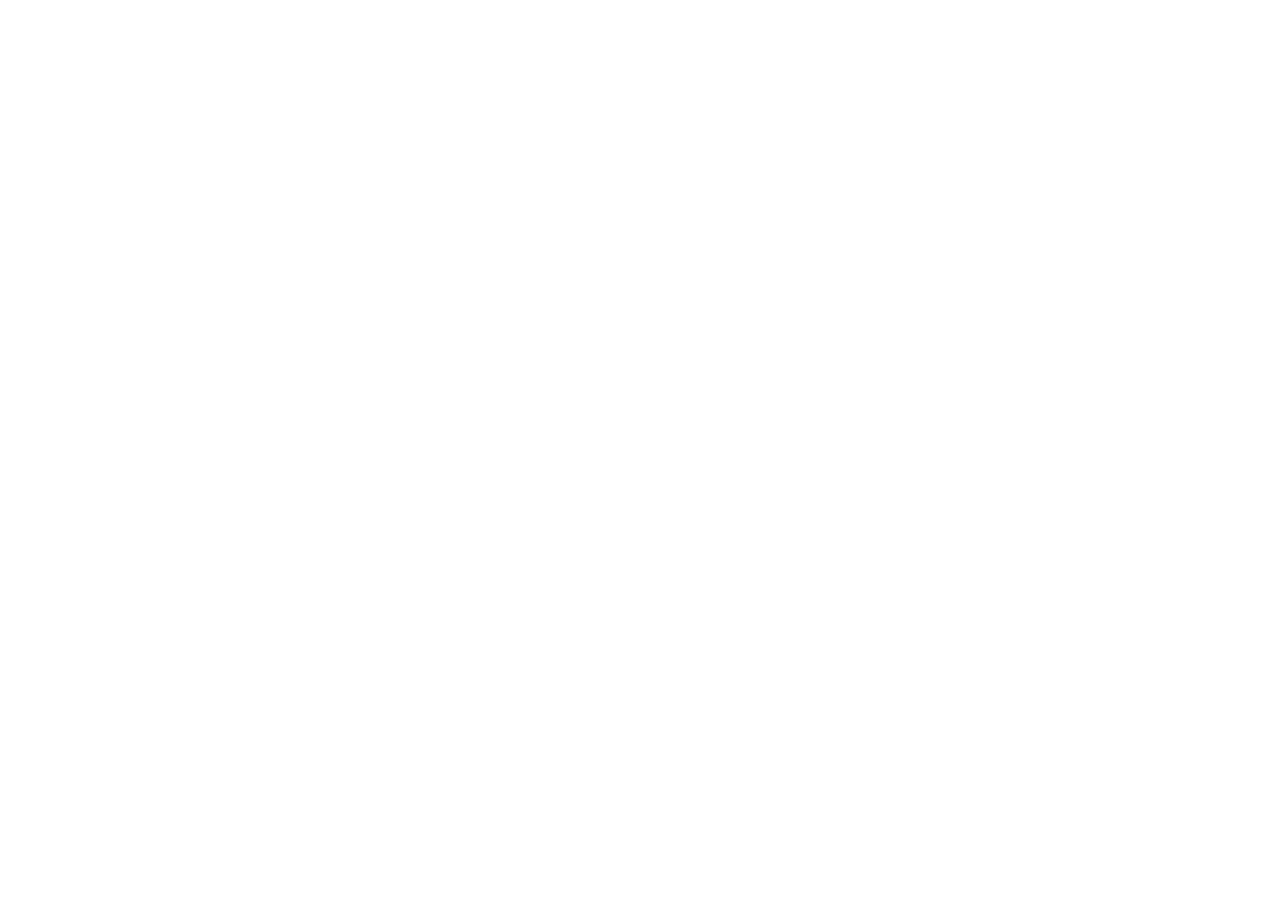
==== index.html @ 196fc7be "updated file" ====
<!DOCTYPE html>
<html lang="en">
  <head>
    <meta charset="UTF-8" />
    <meta name="viewport" content="width=device-width, initial-scale=1.0" />

    <link rel="preconnect" href="https://fonts.googleapis.com" />
    <link rel="preconnect" href="https://fonts.gstatic.com" crossorigin />
    <link
      href="https://fonts.googleapis.com/css2?family=Open+Sans:wght@400;700&display=swap"
      rel="stylesheet"
    />
    <link rel="stylesheet" href="/multipage-portfolio/styles/style.css" />
    <link rel="stylesheet" href="/multipage-portfolio/styles/reset.css" />
    <title>multipage-portfolio</title>
  </head>

  <body>
    <header class="section-header">
      <section>
        <div></div>
      </section>
    </header>
  </body>
</html>
---- multipage-portfolio/styles/style.css ----
* {
  box-sizing: border-box;
}

html,
body {
  background-color: #ffffff;
  height: 100vh;
  width: 100vw;
  font-family: "Open Sans", sans-serif;
}
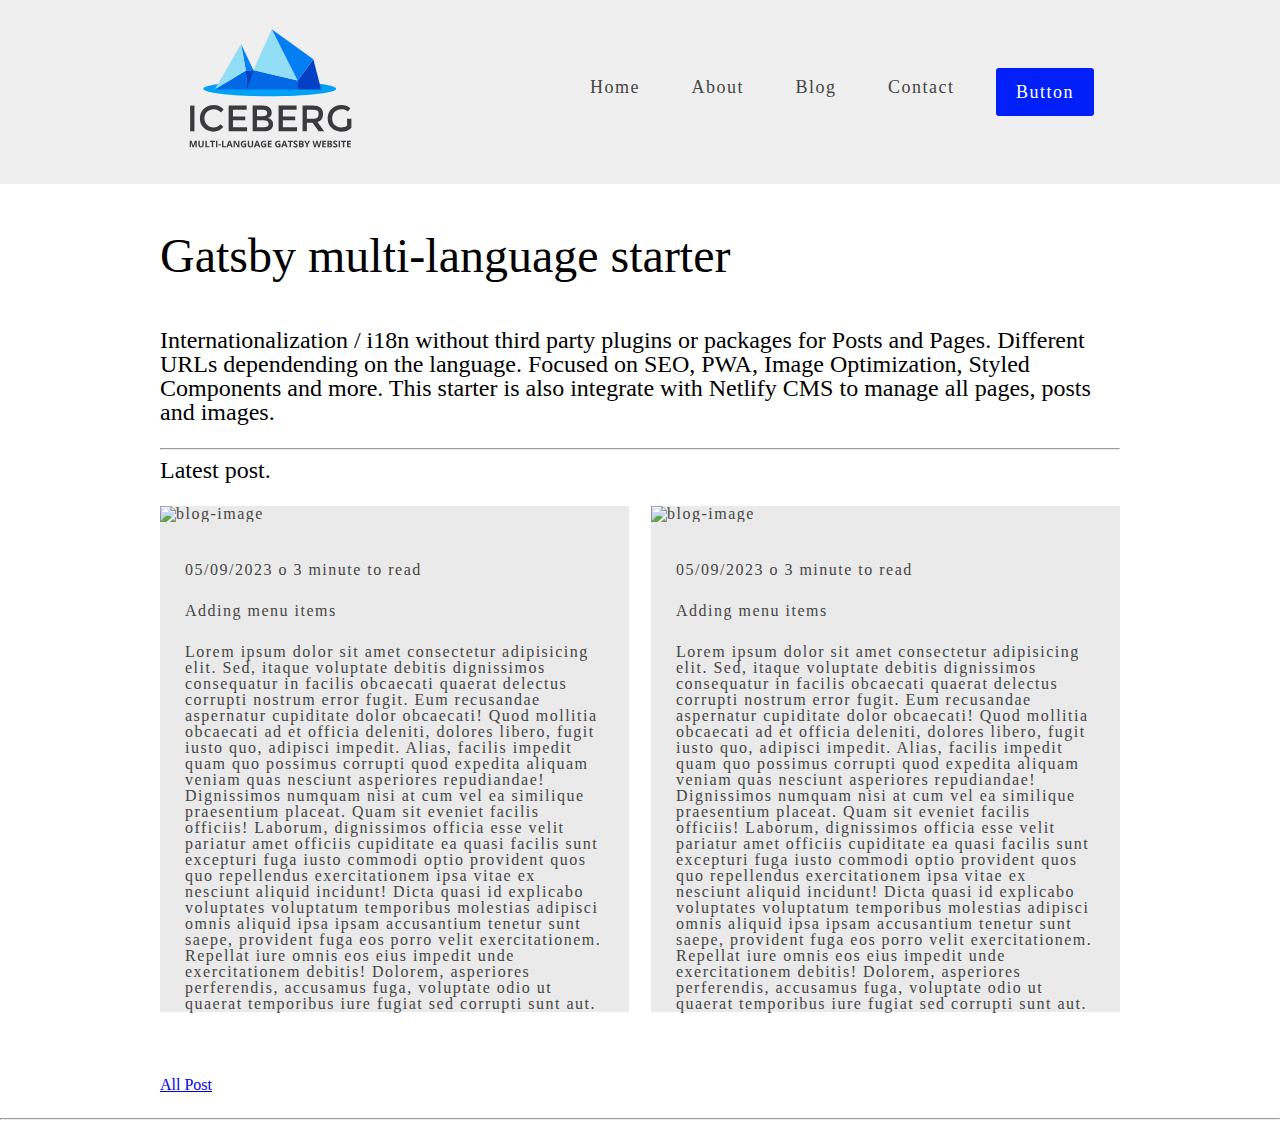
==== commit 8d292e98: "home section added" ====
--- a/index.html
+++ b/index.html
@@ -3,7 +3,6 @@
   <head>
     <meta charset="UTF-8" />
     <meta name="viewport" content="width=device-width, initial-scale=1.0" />
-
     <link rel="preconnect" href="https://fonts.googleapis.com" />
     <link rel="preconnect" href="https://fonts.gstatic.com" crossorigin />
     <link
@@ -16,10 +15,124 @@
   </head>
 
   <body>
-    <header class="section-header">
-      <section>
-        <div></div>
-      </section>
-    </header>
+    <!-- nav bar start -->
+    <nav>
+      <div class="container nav-container">
+        <div class="band-logo">
+          <a href="index.html">
+            <img src="/images/logo-image.svg" alt="band-logo"
+          /></a>
+        </div>
+        <div class="nav-items">
+          <ul class="active">
+            <li>
+              <a class="hover-underline-animation" href="index.html">Home</a>
+            </li>
+            <li>
+              <a class="hover-underline-animation" href="About.html">About</a>
+            </li>
+            <li>
+              <a class="hover-underline-animation" href="Blog.html">Blog</a>
+            </li>
+            <li>
+              <a class="hover-underline-animation" href="Contact.html"
+                >Contact</a
+              >
+            </li>
+            <li>
+              <a class="hover-underline-animation btn" href="index.html"
+                >Button</a
+              >
+            </li>
+          </ul>
+        </div>
+      </div>
+    </nav>
+    <!-- nav bar end -->
+
+    <!-- Main content area end  -->
+    <main>
+      <div class="container">
+        <h1 class="topic-title">Gatsby multi-language starter</h1>
+        <p class="blog-description">
+          Internationalization / i18n without third party plugins or packages
+          for Posts and Pages. Different URLs dependending on the language.
+          Focused on SEO, PWA, Image Optimization, Styled Components and more.
+          This starter is also integrate with Netlify CMS to manage all pages,
+          posts and images.
+        </p>
+        <hr />
+        <p class="blog-description">Latest post.</p>
+
+        <div class="blog-post">
+          <a href="Adding-menu-items">
+            <div class="blog">
+              <img src="https://picsum.photos/500/290" alt="blog-image" />
+              <h2>05/09/2023 o 3 minute to read</h2>
+              <h3>Adding menu items</h3>
+              <p>
+                Lorem ipsum dolor sit amet consectetur adipisicing elit. Sed,
+                itaque voluptate debitis dignissimos consequatur in facilis
+                obcaecati quaerat delectus corrupti nostrum error fugit. Eum
+                recusandae aspernatur cupiditate dolor obcaecati! Quod mollitia
+                obcaecati ad et officia deleniti, dolores libero, fugit iusto
+                quo, adipisci impedit. Alias, facilis impedit quam quo possimus
+                corrupti quod expedita aliquam veniam quas nesciunt asperiores
+                repudiandae! Dignissimos numquam nisi at cum vel ea similique
+                praesentium placeat. Quam sit eveniet facilis officiis! Laborum,
+                dignissimos officia esse velit pariatur amet officiis cupiditate
+                ea quasi facilis sunt excepturi fuga iusto commodi optio
+                provident quos quo repellendus exercitationem ipsa vitae ex
+                nesciunt aliquid incidunt! Dicta quasi id explicabo voluptates
+                voluptatum temporibus molestias adipisci omnis aliquid ipsa
+                ipsam accusantium tenetur sunt saepe, provident fuga eos porro
+                velit exercitationem. Repellat iure omnis eos eius impedit unde
+                exercitationem debitis! Dolorem, asperiores perferendis,
+                accusamus fuga, voluptate odio ut quaerat temporibus iure fugiat
+                sed corrupti sunt aut.
+              </p>
+            </div>
+          </a>
+          <a href="Adding-menu-items">
+            <div class="blog">
+              <img src="https://picsum.photos/500/290" alt="blog-image" />
+              <h3>05/09/2023 o 3 minute to read</h3>
+              <h2>Adding menu items</h2>
+              <p>
+                Lorem ipsum dolor sit amet consectetur adipisicing elit. Sed,
+                itaque voluptate debitis dignissimos consequatur in facilis
+                obcaecati quaerat delectus corrupti nostrum error fugit. Eum
+                recusandae aspernatur cupiditate dolor obcaecati! Quod mollitia
+                obcaecati ad et officia deleniti, dolores libero, fugit iusto
+                quo, adipisci impedit. Alias, facilis impedit quam quo possimus
+                corrupti quod expedita aliquam veniam quas nesciunt asperiores
+                repudiandae! Dignissimos numquam nisi at cum vel ea similique
+                praesentium placeat. Quam sit eveniet facilis officiis! Laborum,
+                dignissimos officia esse velit pariatur amet officiis cupiditate
+                ea quasi facilis sunt excepturi fuga iusto commodi optio
+                provident quos quo repellendus exercitationem ipsa vitae ex
+                nesciunt aliquid incidunt! Dicta quasi id explicabo voluptates
+                voluptatum temporibus molestias adipisci omnis aliquid ipsa
+                ipsam accusantium tenetur sunt saepe, provident fuga eos porro
+                velit exercitationem. Repellat iure omnis eos eius impedit unde
+                exercitationem debitis! Dolorem, asperiores perferendis,
+                accusamus fuga, voluptate odio ut quaerat temporibus iure fugiat
+                sed corrupti sunt aut.
+              </p>
+            </div>
+          </a>
+        </div>
+        <a href="blog.html"> <p class="all-post">All Post</p></a>
+      </div>
+    </main>
+
+    <!-- Main content area end -->
+
+    <!-- Footer area start -->
+    <footer>
+      <hr />
+      <div class="container"></div>
+    </footer>
+    <!-- Footer area end -->
   </body>
 </html>
--- a/multipage-portfolio/styles/style.css
+++ b/multipage-portfolio/styles/style.css
@@ -4,8 +4,140 @@
 
 html,
 body {
-  background-color: #ffffff;
-  height: 100vh;
+  min-height: 100vh;
   width: 100vw;
   font-family: "Open Sans", sans-serif;
 }
+
+.container {
+  width: 75%;
+  margin: 0 auto;
+}
+
+nav {
+  background-color: #efefef;
+}
+
+.nav-container {
+  display: flex;
+  padding: 26px;
+  align-items: center;
+}
+
+.band-logo {
+  width: 170px;
+}
+
+.band-logo img {
+  height: auto;
+  width: 100%;
+}
+
+.nav-items {
+  margin-left: auto;
+}
+
+.nav-items ul {
+  display: flex;
+}
+
+.nav-items li {
+  margin-left: 1.75em;
+  font-size: 18px;
+}
+
+.hover-underline-animation {
+  text-decoration: none;
+  letter-spacing: 1.5px;
+  cursor: pointer;
+  display: inline-block;
+  padding: 10px;
+  position: relative;
+  color: #454545;
+}
+
+/* .active :hover {
+  border-bottom: 4px solid #001ff9;
+} */
+
+.hover-underline-animation:after {
+  content: "";
+  position: absolute;
+  width: 100%;
+  transform: scaleX(0);
+  height: 4px;
+  bottom: 0;
+  left: 0;
+  background-color: #001ff9;
+  transform-origin: bottom right;
+  transition: transform 0.25s ease-in-out;
+}
+
+.hover-underline-animation:hover:after {
+  transform: scaleX(1);
+  transform-origin: bottom left;
+}
+
+.btn {
+  background-color: #001ff9;
+  color: #ffffff;
+  padding: 15px 20px;
+  align-items: center;
+  border-radius: 3px;
+  text-decoration: none;
+}
+
+.topic-title {
+  font-size: 3rem;
+  font-weight: bolt;
+  margin: 3rem 0rem;
+}
+
+.blog-description {
+  font-size: 1.5rem;
+  margin-bottom: 1.5rem;
+}
+
+hr {
+  color: #454545;
+}
+
+.blog-post {
+  display: grid;
+  grid-template-columns: 1fr 1fr;
+  gap: 22px;
+  justify-content: center;
+  align-items: center;
+  padding-bottom: 15px;
+}
+
+.blog {
+  background-color: #eaeaea;
+  margin-bottom: 15px;
+}
+
+.blog img {
+  margin-bottom: 15px;
+}
+
+.blog h2 {
+  margin: 25px;
+}
+
+.blog h3 {
+  margin: 25px;
+}
+
+.blog p {
+  margin: 25px;
+}
+
+.blog-post a {
+  color: #454545;
+  text-decoration: none;
+  letter-spacing: 1.5px;
+}
+
+.all-post {
+  margin: 25px 0px;
+}
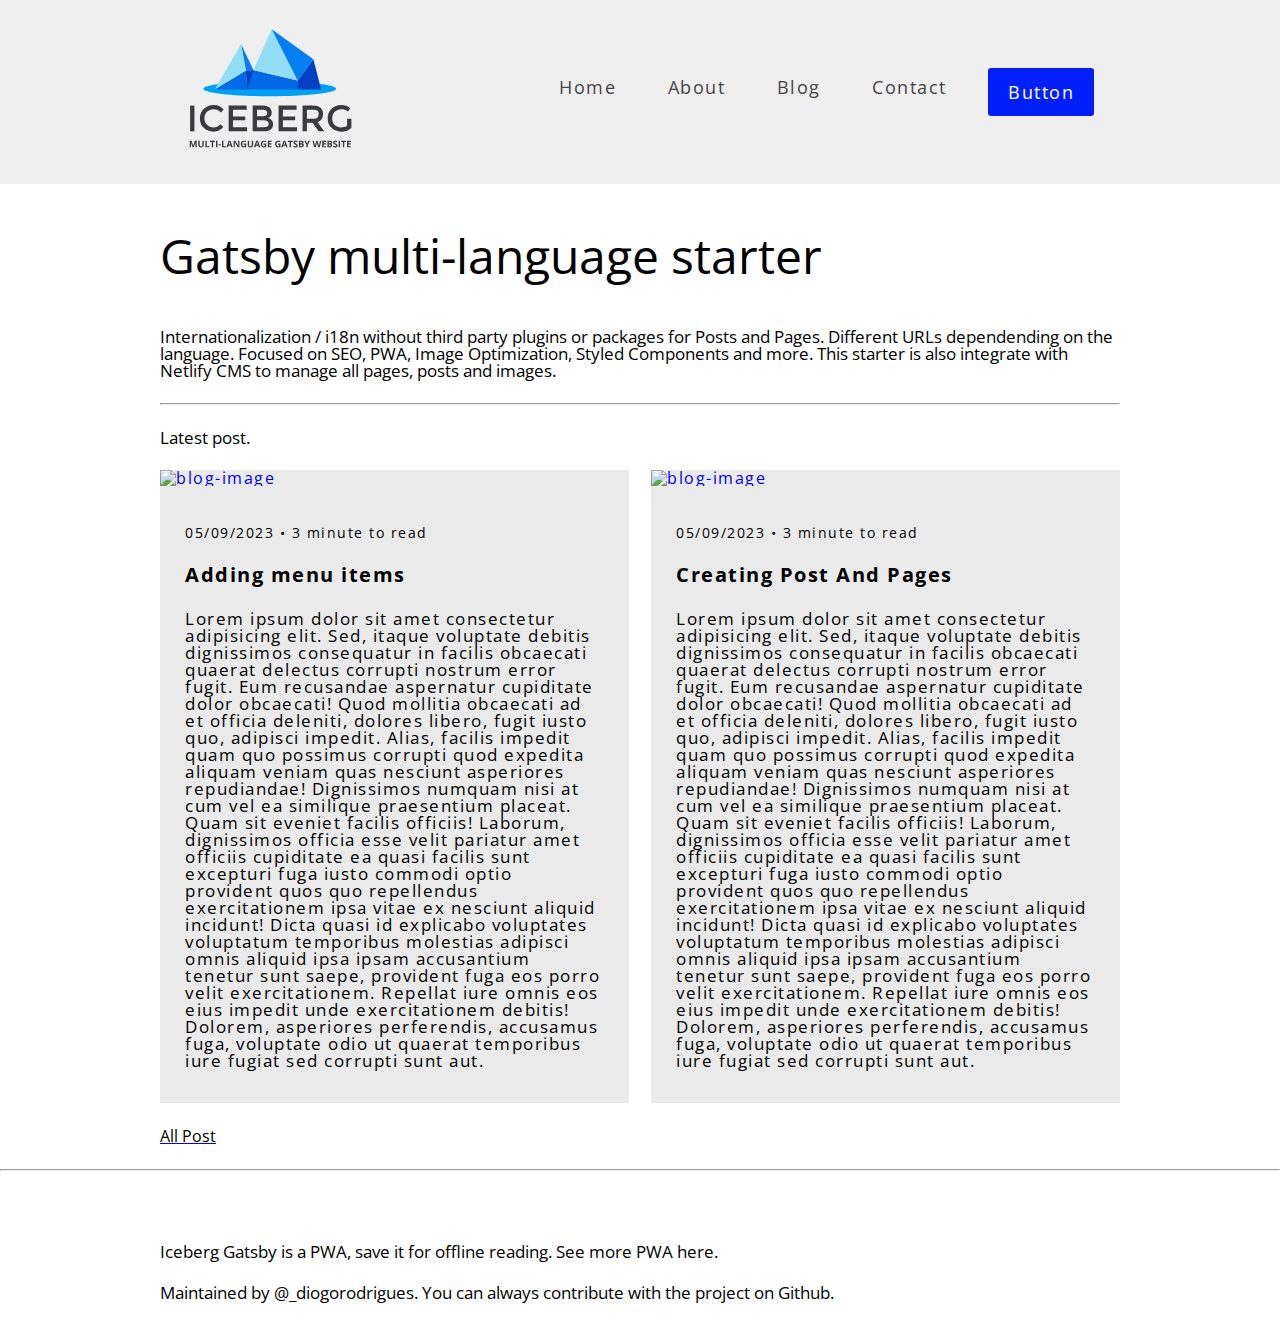
==== commit cfce4d14: "home page done" ====
--- a/index.html
+++ b/index.html
@@ -8,6 +8,13 @@
     <link
       href="https://fonts.googleapis.com/css2?family=Open+Sans:wght@400;700&display=swap"
       rel="stylesheet"
+    />
+    <link
+      rel="stylesheet"
+      href="https://cdnjs.cloudflare.com/ajax/libs/font-awesome/6.4.2/css/all.min.css"
+      integrity="sha512-z3gLpd7yknf1YoNbCzqRKc4qyor8gaKU1qmn+CShxbuBusANI9QpRohGBreCFkKxLhei6S9CQXFEbbKuqLg0DA=="
+      crossorigin="anonymous"
+      referrerpolicy="no-referrer"
     />
     <link rel="stylesheet" href="/multipage-portfolio/styles/style.css" />
     <link rel="stylesheet" href="/multipage-portfolio/styles/reset.css" />
@@ -62,41 +69,14 @@
           posts and images.
         </p>
         <hr />
+        <br />
         <p class="blog-description">Latest post.</p>
 
         <div class="blog-post">
           <a href="Adding-menu-items">
             <div class="blog">
               <img src="https://picsum.photos/500/290" alt="blog-image" />
-              <h2>05/09/2023 o 3 minute to read</h2>
-              <h3>Adding menu items</h3>
-              <p>
-                Lorem ipsum dolor sit amet consectetur adipisicing elit. Sed,
-                itaque voluptate debitis dignissimos consequatur in facilis
-                obcaecati quaerat delectus corrupti nostrum error fugit. Eum
-                recusandae aspernatur cupiditate dolor obcaecati! Quod mollitia
-                obcaecati ad et officia deleniti, dolores libero, fugit iusto
-                quo, adipisci impedit. Alias, facilis impedit quam quo possimus
-                corrupti quod expedita aliquam veniam quas nesciunt asperiores
-                repudiandae! Dignissimos numquam nisi at cum vel ea similique
-                praesentium placeat. Quam sit eveniet facilis officiis! Laborum,
-                dignissimos officia esse velit pariatur amet officiis cupiditate
-                ea quasi facilis sunt excepturi fuga iusto commodi optio
-                provident quos quo repellendus exercitationem ipsa vitae ex
-                nesciunt aliquid incidunt! Dicta quasi id explicabo voluptates
-                voluptatum temporibus molestias adipisci omnis aliquid ipsa
-                ipsam accusantium tenetur sunt saepe, provident fuga eos porro
-                velit exercitationem. Repellat iure omnis eos eius impedit unde
-                exercitationem debitis! Dolorem, asperiores perferendis,
-                accusamus fuga, voluptate odio ut quaerat temporibus iure fugiat
-                sed corrupti sunt aut.
-              </p>
-            </div>
-          </a>
-          <a href="Adding-menu-items">
-            <div class="blog">
-              <img src="https://picsum.photos/500/290" alt="blog-image" />
-              <h3>05/09/2023 o 3 minute to read</h3>
+              <h3>05/09/2023 • 3 minute to read</h3>
               <h2>Adding menu items</h2>
               <p>
                 Lorem ipsum dolor sit amet consectetur adipisicing elit. Sed,
@@ -118,6 +98,40 @@
                 exercitationem debitis! Dolorem, asperiores perferendis,
                 accusamus fuga, voluptate odio ut quaerat temporibus iure fugiat
                 sed corrupti sunt aut.
+                <br />
+                <br />
+                <br />
+              </p>
+            </div>
+          </a>
+          <a href="Adding-menu-items">
+            <div class="blog">
+              <img src="https://picsum.photos/500/290" alt="blog-image" />
+              <h3>05/09/2023 • 3 minute to read</h3>
+              <h2>Creating Post And Pages</h2>
+              <p>
+                Lorem ipsum dolor sit amet consectetur adipisicing elit. Sed,
+                itaque voluptate debitis dignissimos consequatur in facilis
+                obcaecati quaerat delectus corrupti nostrum error fugit. Eum
+                recusandae aspernatur cupiditate dolor obcaecati! Quod mollitia
+                obcaecati ad et officia deleniti, dolores libero, fugit iusto
+                quo, adipisci impedit. Alias, facilis impedit quam quo possimus
+                corrupti quod expedita aliquam veniam quas nesciunt asperiores
+                repudiandae! Dignissimos numquam nisi at cum vel ea similique
+                praesentium placeat. Quam sit eveniet facilis officiis! Laborum,
+                dignissimos officia esse velit pariatur amet officiis cupiditate
+                ea quasi facilis sunt excepturi fuga iusto commodi optio
+                provident quos quo repellendus exercitationem ipsa vitae ex
+                nesciunt aliquid incidunt! Dicta quasi id explicabo voluptates
+                voluptatum temporibus molestias adipisci omnis aliquid ipsa
+                ipsam accusantium tenetur sunt saepe, provident fuga eos porro
+                velit exercitationem. Repellat iure omnis eos eius impedit unde
+                exercitationem debitis! Dolorem, asperiores perferendis,
+                accusamus fuga, voluptate odio ut quaerat temporibus iure fugiat
+                sed corrupti sunt aut.
+                <br />
+                <br />
+                <br />
               </p>
             </div>
           </a>
@@ -131,7 +145,27 @@
     <!-- Footer area start -->
     <footer>
       <hr />
-      <div class="container"></div>
+      <div class="container">
+        <div class="social-icon">
+          <a target="_blank" href="https://github.com/rashidmilon">
+            <i class="fa-brands fa-github"></i
+          ></a>
+          <a target="_blank" href="https://twitter.com/rashid__milon">
+            <i class="fa-brands fa-twitter"></i
+          ></a>
+        </div>
+
+        <div>
+          <p class="blog-description">
+            Iceberg Gatsby is a PWA, save it for offline reading. See more PWA
+            here.
+          </p>
+          <p class="blog-description">
+            Maintained by @_diogorodrigues. You can always contribute with the
+            project on Github.
+          </p>
+        </div>
+      </div>
     </footer>
     <!-- Footer area end -->
   </body>
--- a/multipage-portfolio/styles/style.css
+++ b/multipage-portfolio/styles/style.css
@@ -44,6 +44,7 @@
 .nav-items li {
   margin-left: 1.75em;
   font-size: 18px;
+  font-family: "Open Sans", sans-serif;
 }
 
 .hover-underline-animation {
@@ -89,17 +90,21 @@
 
 .topic-title {
   font-size: 3rem;
+  font-family: "Open Sans", sans-serif;
   font-weight: bolt;
   margin: 3rem 0rem;
 }
 
 .blog-description {
-  font-size: 1.5rem;
+  font-size: 17px;
+  font-weight: 400px;
   margin-bottom: 1.5rem;
+  color: #000000;
+  font-family: "Open Sans", sans-serif;
 }
 
 hr {
-  color: #454545;
+  color: #e5e5e5;
 }
 
 .blog-post {
@@ -108,12 +113,13 @@
   gap: 22px;
   justify-content: center;
   align-items: center;
-  padding-bottom: 15px;
+  font-family: "Open Sans", sans-serif;
 }
 
 .blog {
   background-color: #eaeaea;
   margin-bottom: 15px;
+  font-family: "Open Sans", sans-serif;
 }
 
 .blog img {
@@ -122,22 +128,44 @@
 
 .blog h2 {
   margin: 25px;
+  color: #000000;
+  font-size: 20px;
+  font-weight: 700;
+  font-family: "Open Sans", sans-serif;
 }
 
 .blog h3 {
   margin: 25px;
+  font-size: 14px;
+  color: #000000;
+  font-family: "Open Sans", sans-serif;
 }
 
 .blog p {
   margin: 25px;
+  font-size: 17px;
+  color: #000000;
+  font-family: "Open Sans", sans-serif;
 }
 
 .blog-post a {
-  color: #454545;
   text-decoration: none;
   letter-spacing: 1.5px;
+  font-family: "Open Sans", sans-serif;
 }
 
 .all-post {
-  margin: 25px 0px;
+  margin-bottom: 25px;
+  color: #000000;
+  font-family: "Open Sans", sans-serif;
 }
+
+.social-icon {
+  display: flex;
+}
+
+.social-icon a {
+  color: #0066f9;
+  font-size: 3rem;
+  margin: 2rem 1rem 2rem 0rem;
+}
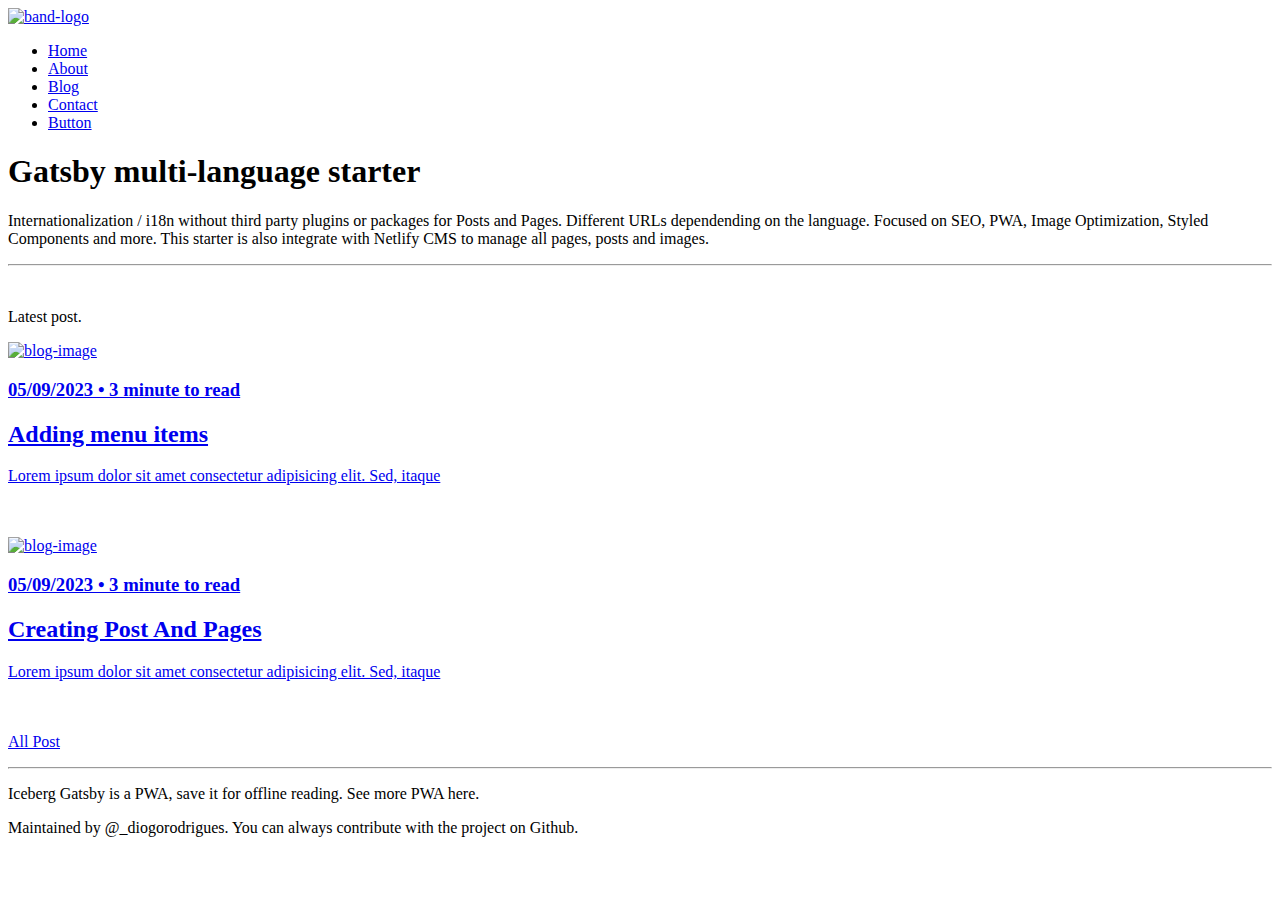
==== commit 70abb249: "path updated" ====
--- a/index.html
+++ b/index.html
@@ -16,8 +16,14 @@
       crossorigin="anonymous"
       referrerpolicy="no-referrer"
     />
-    <link rel="stylesheet" href="/multipage-portfolio/styles/style.css" />
-    <link rel="stylesheet" href="/multipage-portfolio/styles/reset.css" />
+    <link
+      rel="stylesheet"
+      href="/multipage-portfolio/multipage-portfolio/styles/style.css"
+    />
+    <link
+      rel="stylesheet"
+      href="/multipage-portfolio/multipage-portfolio/styles/reset.css"
+    />
     <title>multipage-portfolio</title>
   </head>
 
@@ -27,13 +33,17 @@
       <div class="container nav-container">
         <div class="band-logo">
           <a href="index.html">
-            <img src="/images/logo-image.svg" alt="band-logo"
+            <img
+              src="/multipage-portfolio/images/logo-image.svg"
+              alt="band-logo"
           /></a>
         </div>
         <div class="nav-items">
-          <ul class="active">
+          <ul>
             <li>
-              <a class="hover-underline-animation" href="index.html">Home</a>
+              <a class="hover-underline-animation active" href="index.html"
+                >Home</a
+              >
             </li>
             <li>
               <a class="hover-underline-animation" href="About.html">About</a>
@@ -47,7 +57,7 @@
               >
             </li>
             <li>
-              <a class="hover-underline-animation btn" href="index.html"
+              <a class="hover-underline-animation btn0" href="index.html"
                 >Button</a
               >
             </li>
@@ -73,62 +83,28 @@
         <p class="blog-description">Latest post.</p>
 
         <div class="blog-post">
-          <a href="Adding-menu-items">
+          <a href="adding-menu-items.html">
             <div class="blog">
               <img src="https://picsum.photos/500/290" alt="blog-image" />
               <h3>05/09/2023 • 3 minute to read</h3>
               <h2>Adding menu items</h2>
               <p>
                 Lorem ipsum dolor sit amet consectetur adipisicing elit. Sed,
-                itaque voluptate debitis dignissimos consequatur in facilis
-                obcaecati quaerat delectus corrupti nostrum error fugit. Eum
-                recusandae aspernatur cupiditate dolor obcaecati! Quod mollitia
-                obcaecati ad et officia deleniti, dolores libero, fugit iusto
-                quo, adipisci impedit. Alias, facilis impedit quam quo possimus
-                corrupti quod expedita aliquam veniam quas nesciunt asperiores
-                repudiandae! Dignissimos numquam nisi at cum vel ea similique
-                praesentium placeat. Quam sit eveniet facilis officiis! Laborum,
-                dignissimos officia esse velit pariatur amet officiis cupiditate
-                ea quasi facilis sunt excepturi fuga iusto commodi optio
-                provident quos quo repellendus exercitationem ipsa vitae ex
-                nesciunt aliquid incidunt! Dicta quasi id explicabo voluptates
-                voluptatum temporibus molestias adipisci omnis aliquid ipsa
-                ipsam accusantium tenetur sunt saepe, provident fuga eos porro
-                velit exercitationem. Repellat iure omnis eos eius impedit unde
-                exercitationem debitis! Dolorem, asperiores perferendis,
-                accusamus fuga, voluptate odio ut quaerat temporibus iure fugiat
-                sed corrupti sunt aut.
+                itaque
                 <br />
                 <br />
                 <br />
               </p>
             </div>
           </a>
-          <a href="Adding-menu-items">
+          <a href="adding-menu-items.html">
             <div class="blog">
               <img src="https://picsum.photos/500/290" alt="blog-image" />
               <h3>05/09/2023 • 3 minute to read</h3>
               <h2>Creating Post And Pages</h2>
               <p>
                 Lorem ipsum dolor sit amet consectetur adipisicing elit. Sed,
-                itaque voluptate debitis dignissimos consequatur in facilis
-                obcaecati quaerat delectus corrupti nostrum error fugit. Eum
-                recusandae aspernatur cupiditate dolor obcaecati! Quod mollitia
-                obcaecati ad et officia deleniti, dolores libero, fugit iusto
-                quo, adipisci impedit. Alias, facilis impedit quam quo possimus
-                corrupti quod expedita aliquam veniam quas nesciunt asperiores
-                repudiandae! Dignissimos numquam nisi at cum vel ea similique
-                praesentium placeat. Quam sit eveniet facilis officiis! Laborum,
-                dignissimos officia esse velit pariatur amet officiis cupiditate
-                ea quasi facilis sunt excepturi fuga iusto commodi optio
-                provident quos quo repellendus exercitationem ipsa vitae ex
-                nesciunt aliquid incidunt! Dicta quasi id explicabo voluptates
-                voluptatum temporibus molestias adipisci omnis aliquid ipsa
-                ipsam accusantium tenetur sunt saepe, provident fuga eos porro
-                velit exercitationem. Repellat iure omnis eos eius impedit unde
-                exercitationem debitis! Dolorem, asperiores perferendis,
-                accusamus fuga, voluptate odio ut quaerat temporibus iure fugiat
-                sed corrupti sunt aut.
+                itaque
                 <br />
                 <br />
                 <br />
